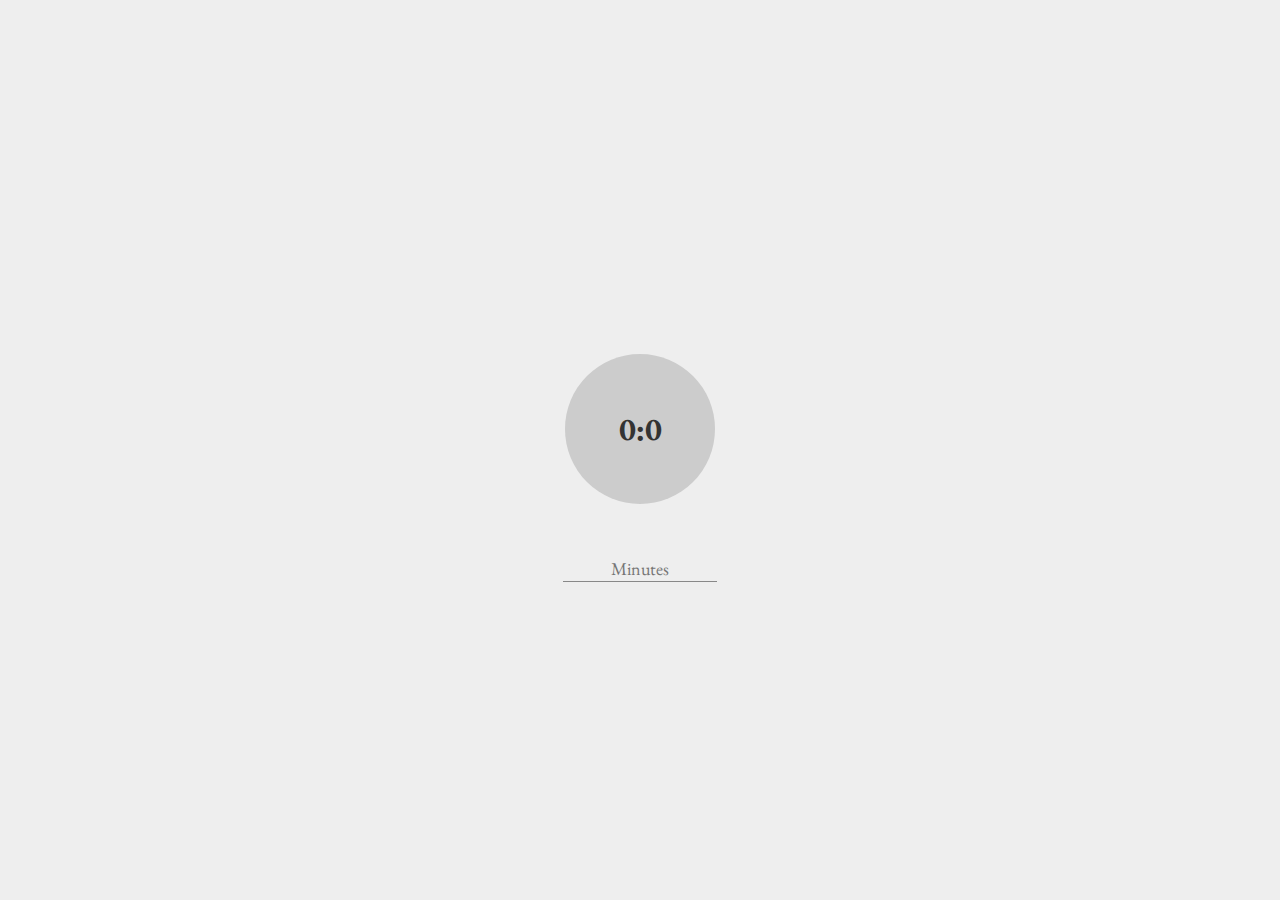
==== index.html @ b2a6b88d "first commit" ====
<!DOCTYPE HTML>
<html>
<head>
  <meta charset="UTF-8">
  <title>Main</title>
  <link rel="stylesheet" type="text/css" href="main.css">
  <link href="https://fonts.googleapis.com/css?family=EB+Garamond&display=swap" rel="stylesheet"> 
</head>

<body>

<pre id="elm"></pre>
<script src="main.js"></script>
<script>
	var app = Elm.Main.init({
  		node: document.getElementById('elm')
	});

	const playAudio = async () => {
		var audio = new Audio('when.mp3');
		audio.play();
		for(let i = 0; i < 10; i++) {
			await new Promise(reslove => setTimeout(reslove, 500));
			var audio = new Audio('when.mp3');
			audio.play();		
		}
	}; 


	app.ports.playNotification.subscribe(function(data) {
		var audio = new Audio('when.mp3');
		playAudio();
	});

	if ('serviceWorker' in navigator) {
		window.addEventListener('load', function() {
			navigator.serviceWorker.register('/sw.js').then(function(registration) {
			// Registration was successful
			console.log('ServiceWorker registration successful with scope: ', registration.scope);
			}, function(err) {
			// registration failed :(
			console.log('ServiceWorker registration failed: ', err);
			});
		});
	}


</script>
</body>
</html>
---- main.css ----
html,body{
    height:100%;
    width: 100%;
    padding:0;
    margin:0;
    font-family: 'EB Garamond', serif;
  }
  
  body {
    width:100%;
    height:100%;
    background-color:#eee;
    
    display:flex;
    justify-content:center;
    align-items:center;
  }


  input {
    background: transparent;
    margin: 8px;
    border: none;
    color: #444;
    border-bottom: 1px solid #888;
    text-align: center;  
    font-family: 'EB Garamond', serif;
    width: 150px;
    font-size: 18px;
  }

  .container {
    width: 250px;
    height: 280px;
    display:flex;
    flex-direction: column;
    justify-content:space-between;
    align-items:center;
  }

  .circle-container {
      height: 100%;
      width: 100%;
      display:flex;
      justify-content:center;
      align-items:center;
  }
  
  
  .play {
    width: 200px;
    height: 200px;
    background-color: #ccc;
    animation-name: pulse;
    border-radius: 250px;
    animation-duration: 2s;
    animation-iteration-count: infinite;
    display:flex;
    justify-content:center;
    align-items:center;
    color: #333
  }

  .init {
    width: 150px;
    height: 150px;
    background-color: #ccc;
    border-radius: 200px;
    display:flex;
    justify-content:center;
    align-items:center;
    color: #333
  }

  .done {
    width: 150px;
    height: 150px;
    background-color: #aebfb0;
    border-radius: 200px;
    animation-name: pulse-done;
    animation-duration: 2s;
    animation-iteration-count: infinite;
    display:flex;
    justify-content:center;
    align-items:center;
    color: #333
  }


  @keyframes pulse-done {
    0% { background-color: #aebfb0; }
    50% { background-color: #eee; }
    100% { background-color: #aebfb0; }
  }
  
  @keyframes pulse {
    0% {background-color: #ccc; width: 150px; height: 150px; color: #333;}
    50% {background-color: #eee; width: 200px; height: 200px; color: #444; }
    100% {background-color: #ccc; width: 150px; height: 150px; color: #333; }
  }
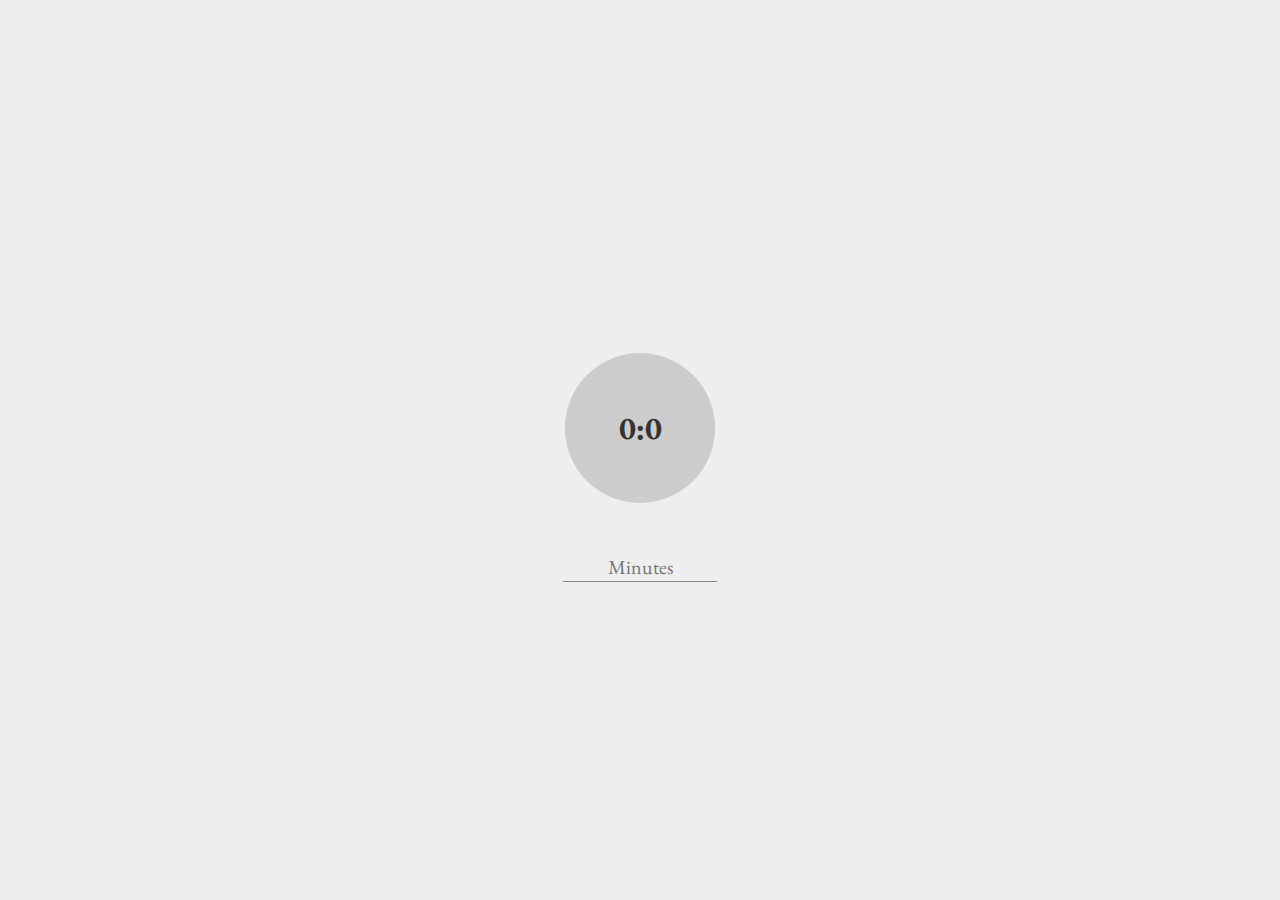
==== commit f1b911d1: "sw.js" ====
--- a/index.html
+++ b/index.html
@@ -34,7 +34,7 @@
 
 	if ('serviceWorker' in navigator) {
 		window.addEventListener('load', function() {
-			navigator.serviceWorker.register('/sw.js').then(function(registration) {
+			navigator.serviceWorker.register('/elm-timer/sw.js', {scope: '/elm-timer/'}).then(function(registration) {
 			// Registration was successful
 			console.log('ServiceWorker registration successful with scope: ', registration.scope);
 			}, function(err) {
--- a/main.css
+++ b/main.css
@@ -26,7 +26,7 @@
     text-align: center;  
     font-family: 'EB Garamond', serif;
     width: 150px;
-    font-size: 18px;
+    font-size: 20px;
   }
 
   .container {
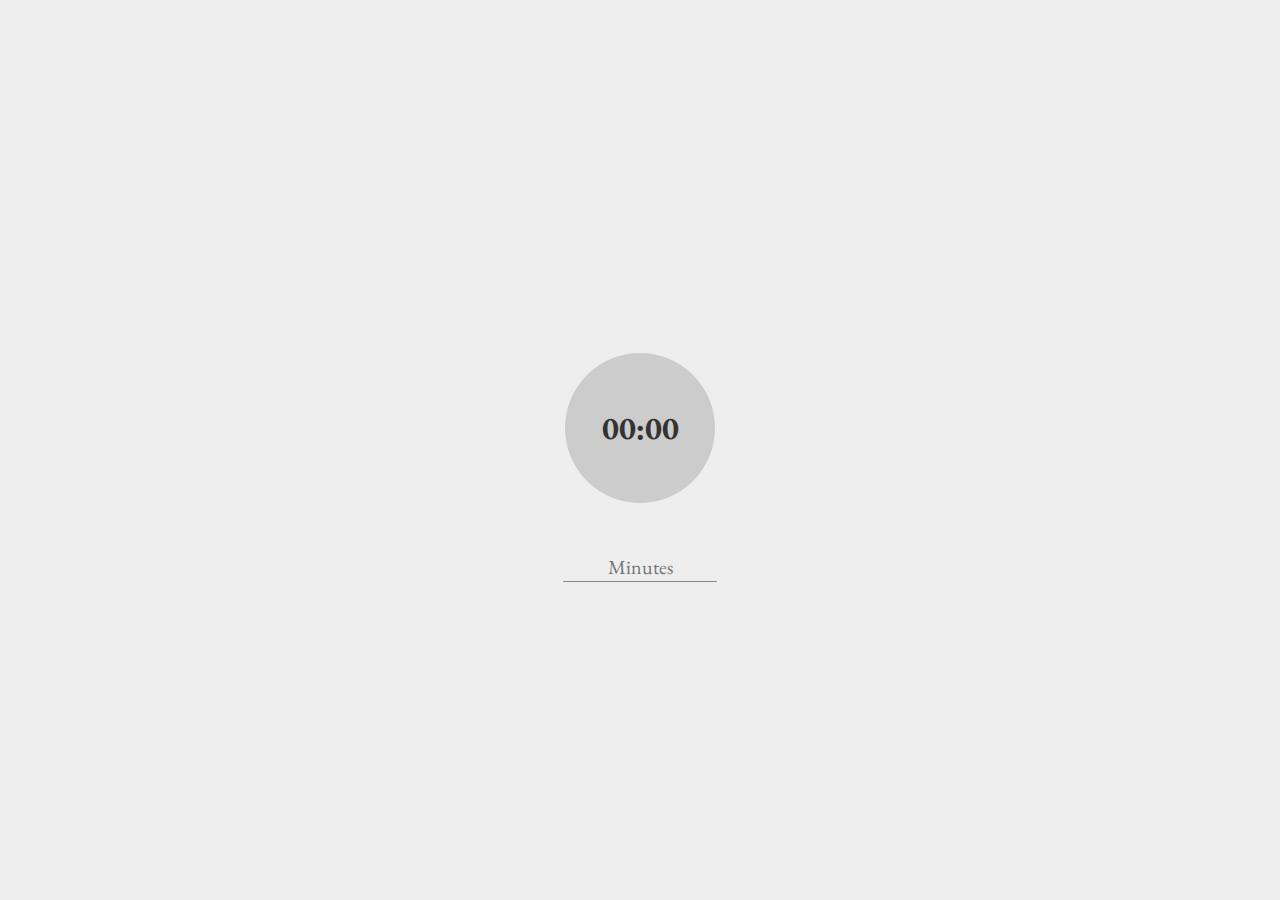
==== commit b8685674: "manifest" ====
--- a/index.html
+++ b/index.html
@@ -3,8 +3,10 @@
 <head>
   <meta charset="UTF-8">
   <title>Main</title>
-  <link rel="stylesheet" type="text/css" href="main.css">
-  <link href="https://fonts.googleapis.com/css?family=EB+Garamond&display=swap" rel="stylesheet"> 
+	<link rel="stylesheet" type="text/css" href="main.css">
+	<link rel="manifest" href="manifest.json">
+	<link href="https://fonts.googleapis.com/css?family=EB+Garamond&display=swap" rel="stylesheet"> 
+	<meta name="viewport" content="width=device-width, initial-scale=0.86, maximum-scale=4.0, minimum-scale=0.86">
 </head>
 
 <body>
@@ -19,11 +21,6 @@
 	const playAudio = async () => {
 		var audio = new Audio('when.mp3');
 		audio.play();
-		for(let i = 0; i < 10; i++) {
-			await new Promise(reslove => setTimeout(reslove, 500));
-			var audio = new Audio('when.mp3');
-			audio.play();		
-		}
 	}; 
 
 
